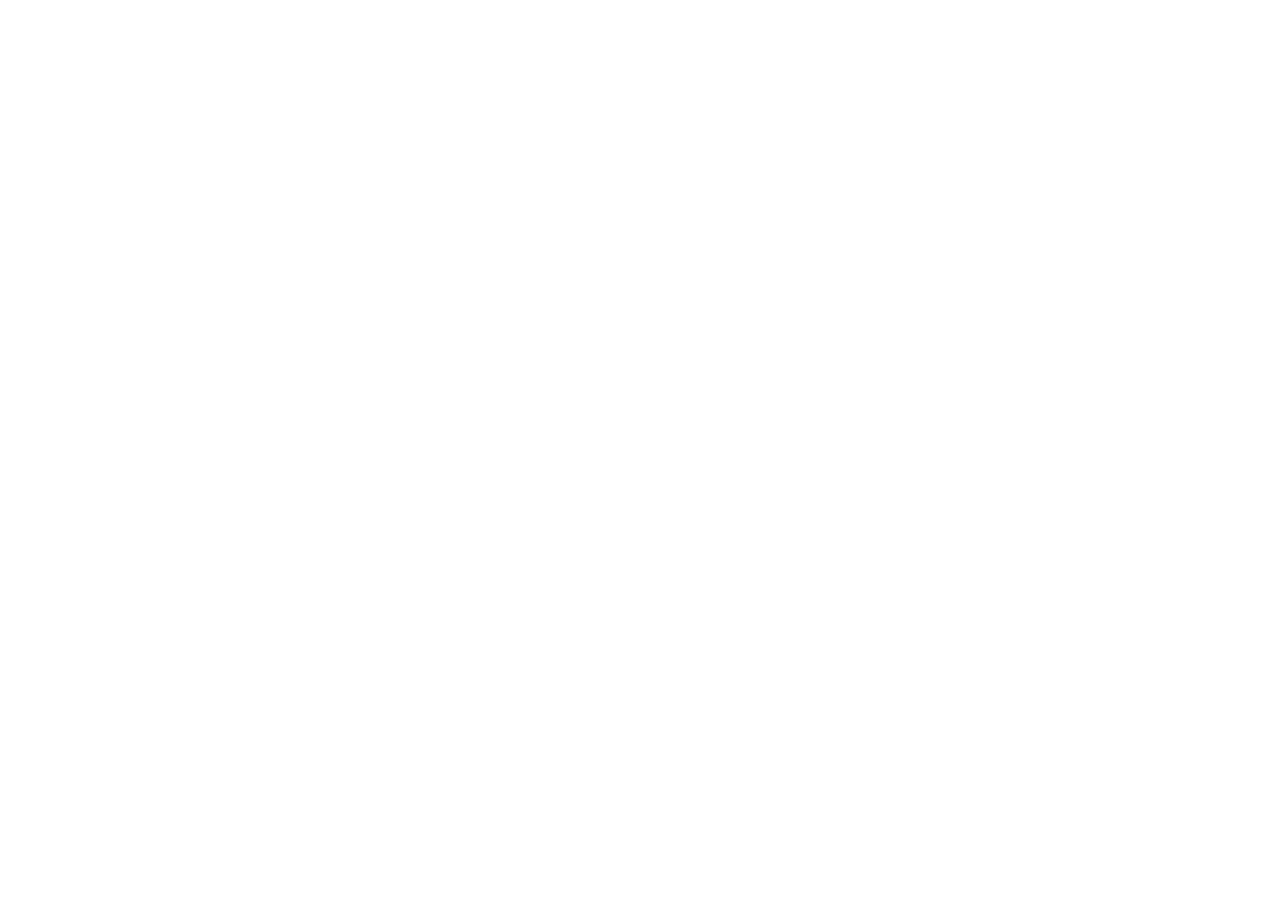
==== equipe.html @ 7fb9528c "Add files via upload" ====
<!DOCTYPE html>
<html lang="en">
<head>
    <meta charset="UTF-8">
    <meta http-equiv="X-UA-Compatible" content="IE=edge">
    <meta name="viewport" content="width=device-width, initial-scale=1.0">
    <title>equipe</title>
    <link href="https://cdn.jsdelivr.net/npm/bootstrap@5.3.0-alpha2/dist/css/bootstrap.min.css" rel="stylesheet" integrity="sha384-aFq/bzH65dt+w6FI2ooMVUpc+21e0SRygnTpmBvdBgSdnuTN7QbdgL+OapgHtvPp" crossorigin="anonymous">
    <link rel="stylesheet" href="css/equipe.css">
</head>
<body>
    

    <script src="https://cdn.jsldeivr.net/npm/bootstrap@5.3.0-alpha2/dist/js/bootstrap.bundle.min.js" integrity="sha384-qKXV1j0HvMUeCBQ+QVp7JcfGl760yU08IQ+GpUo5hlbpg51QRiuqHAJz8+BrxE/N" crossorigin="anonymous"></script>
</body>
</html>
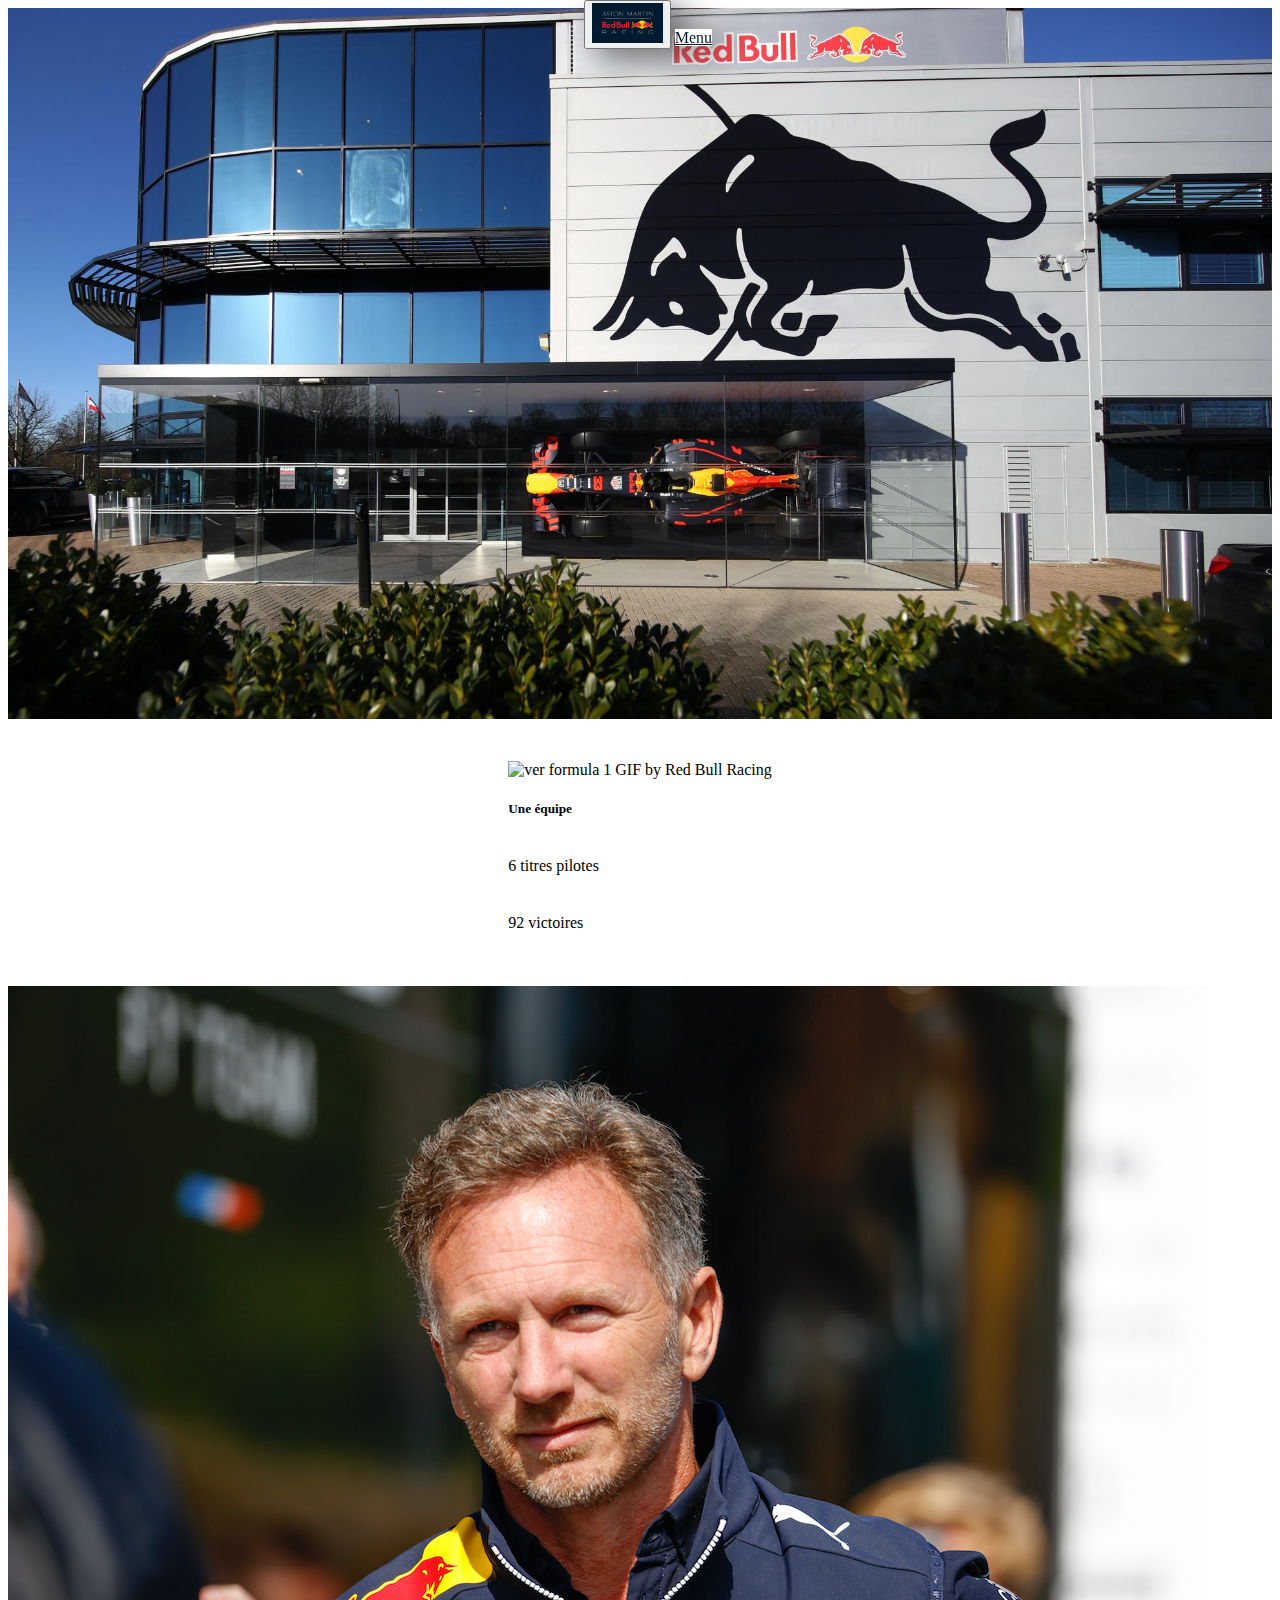
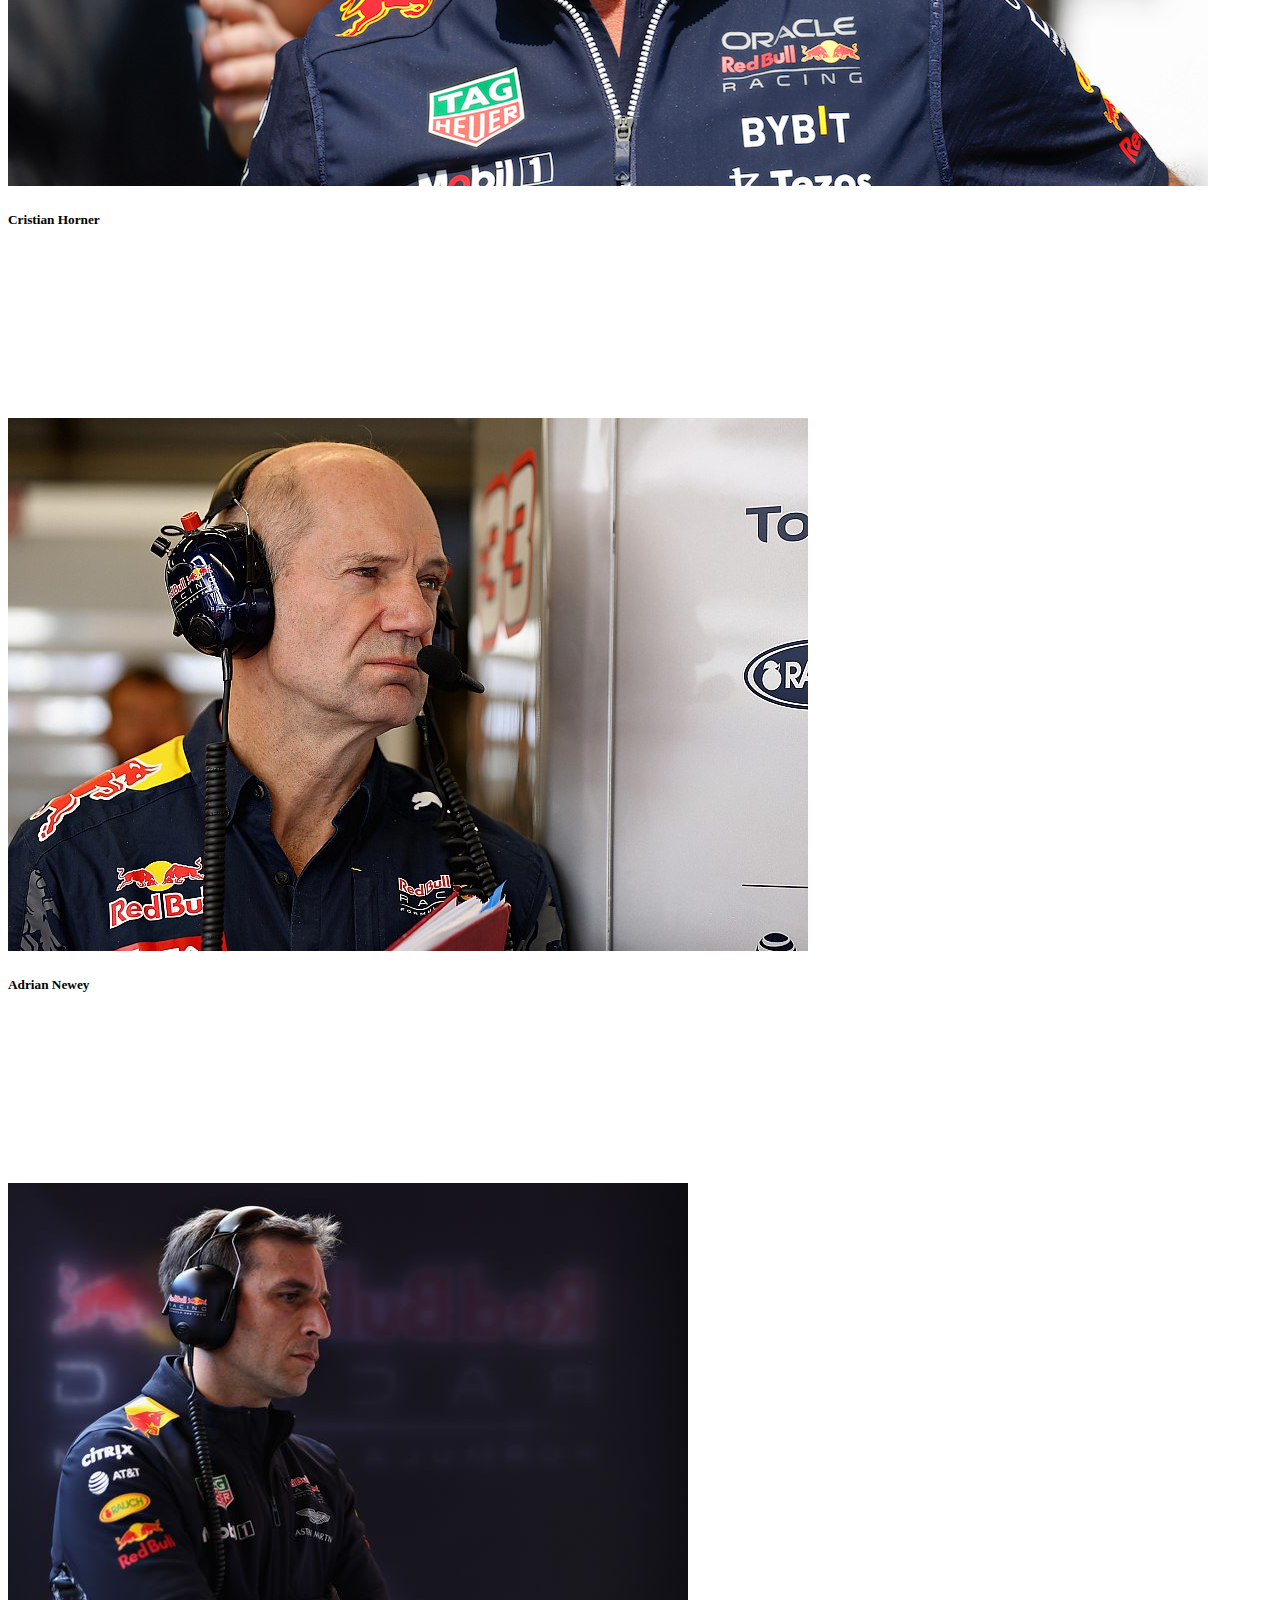
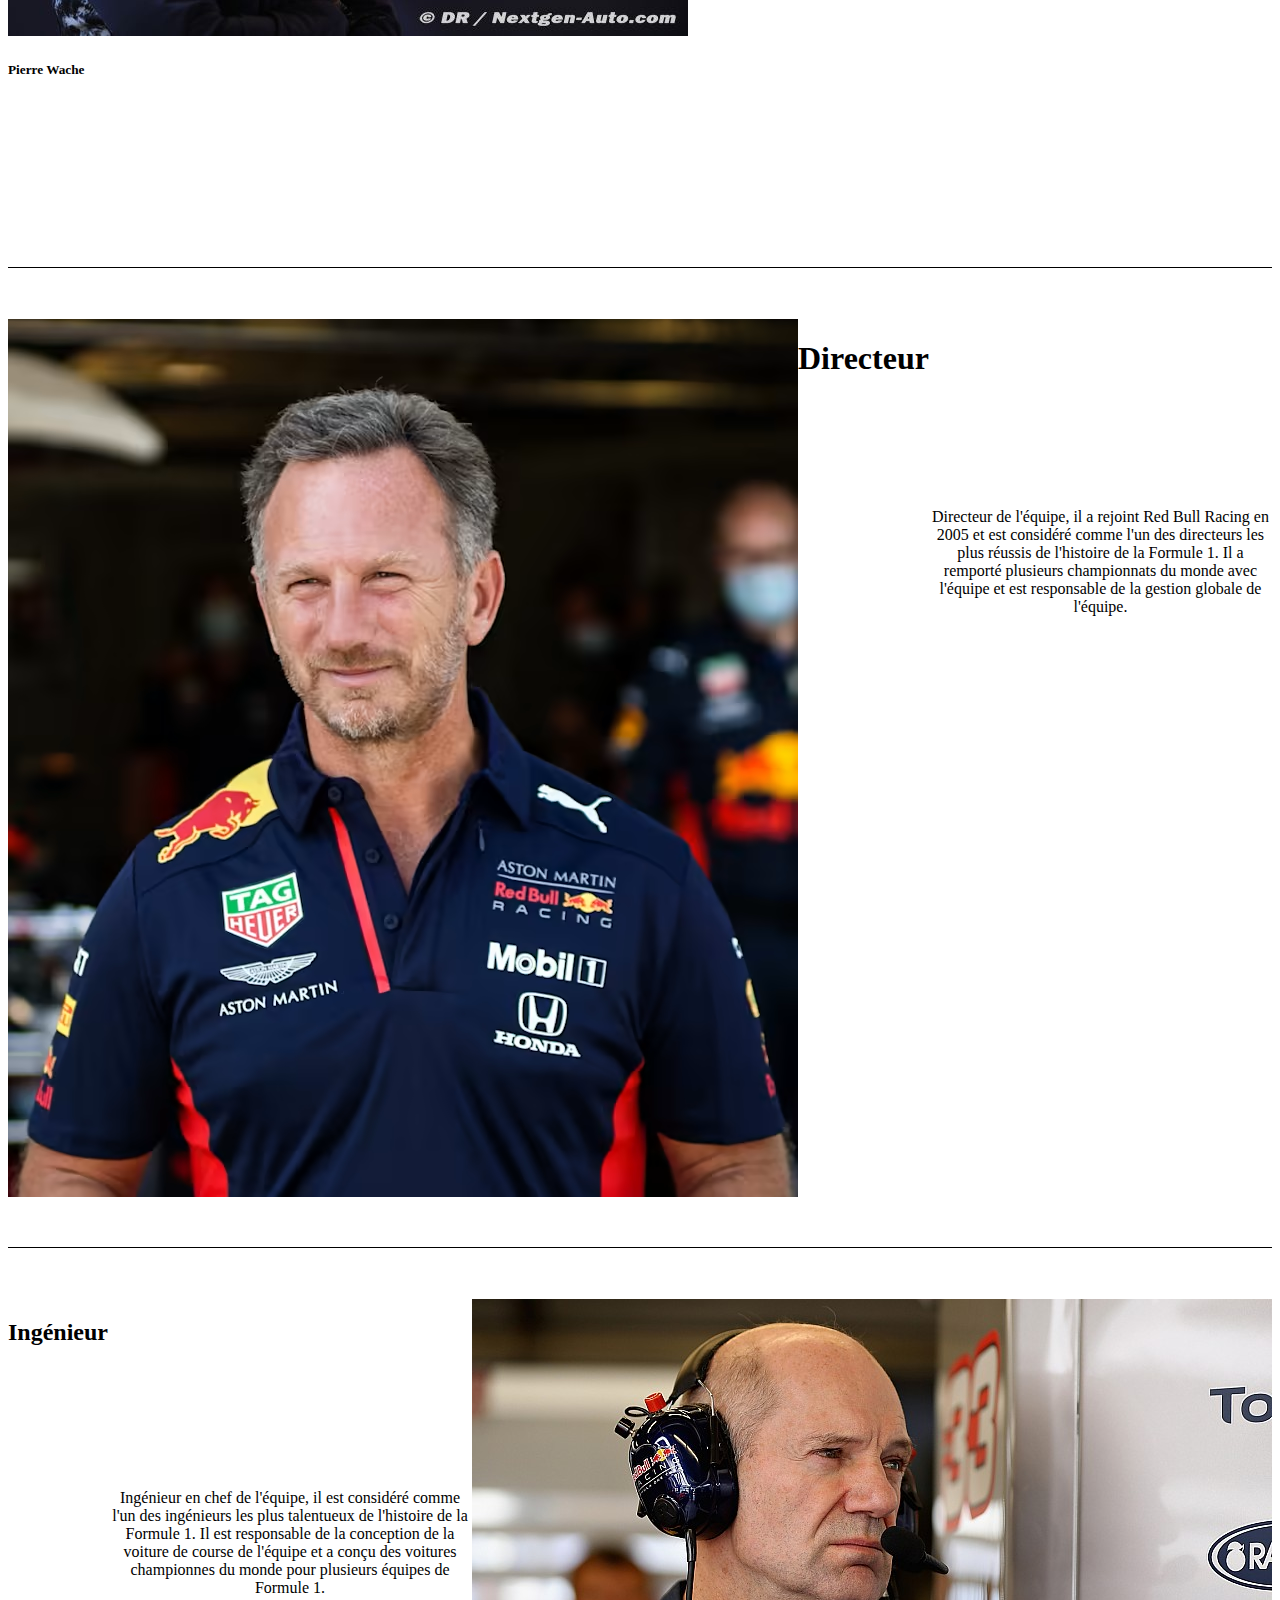
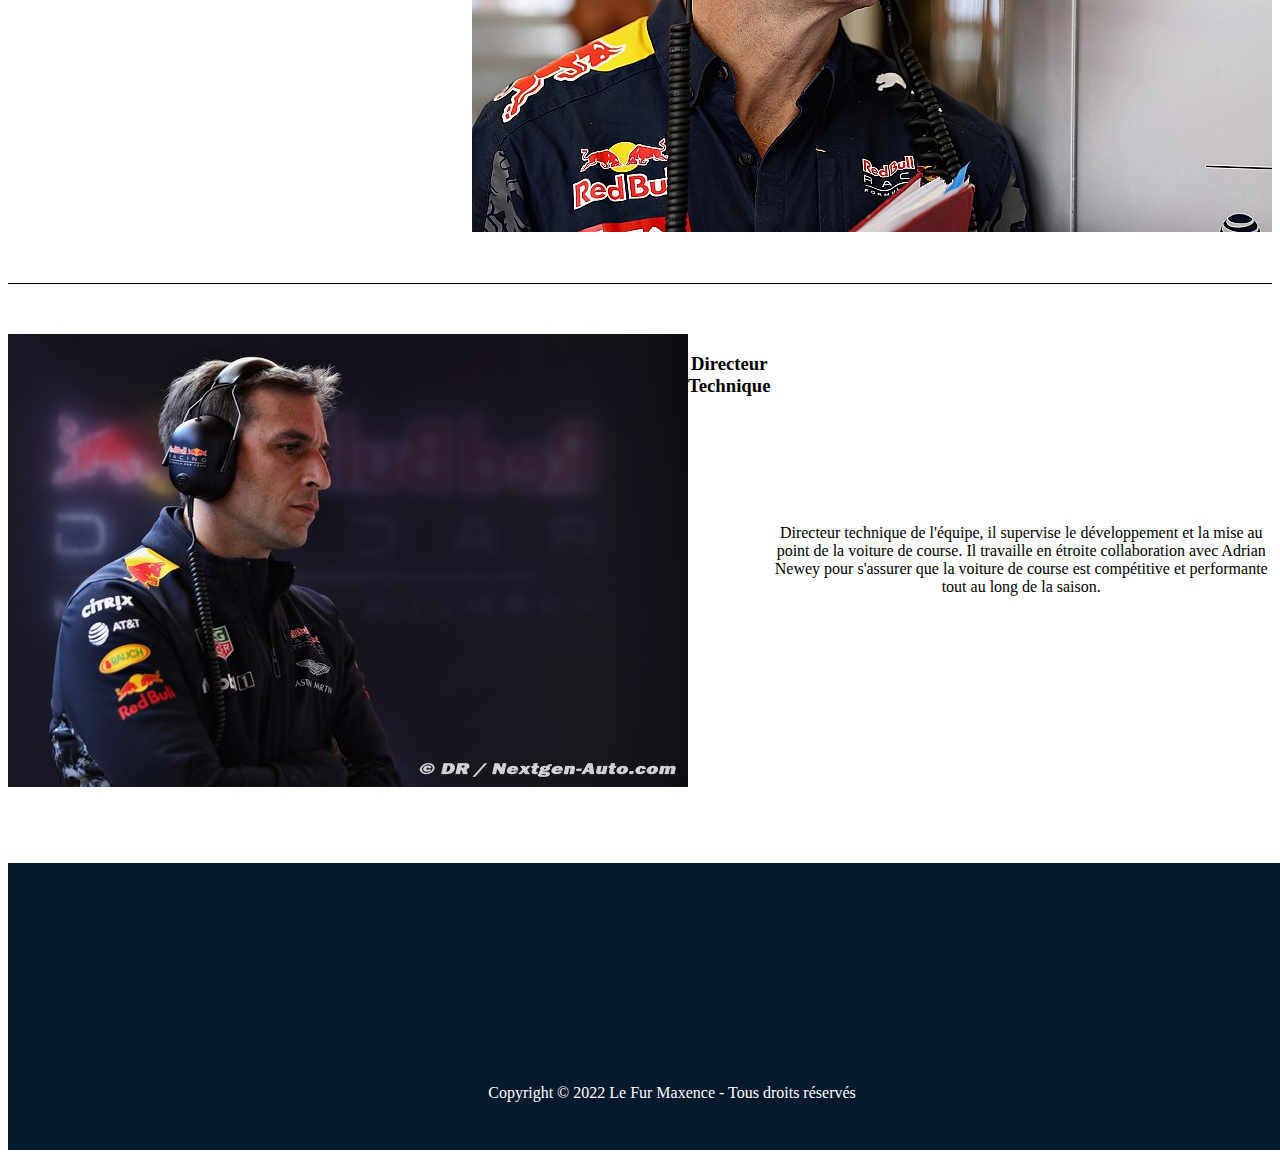
==== commit 1e934195: "Add files via upload" ====
--- a/equipe.html
+++ b/equipe.html
@@ -9,7 +9,97 @@
     <link rel="stylesheet" href="css/equipe.css">
 </head>
 <body>
+
+    <div class="flo">
+        <nav class="navbar navbar-expand-lg bg-body-tertiary navbour ">
+          <div class="container-fluid">
+              <form class="container-fluid justify-content-center">
+                 <a class="btn btn-outline-success me-2 bouton" href="file:///Users/maxence/Desktop/redbull-racing/index.html?#"> <button> <img src="img/redbull-logo.jpg" height="40px" alt="..."></button></a>
+                  <a class="btn btn-outline-success me-2 bouton" type="button" href="file:///Users/maxence/Desktop/redbull-racing/equipe.html"  >Menu  </a>
+                  
+              </form>  
+          </div>
+        </nav>
+      </div>
+
+
+<div class="presentation">
+    <img src="img/usine-redbull-f1.jpeg" width="100%" alt="...">
+</div>
     
+
+<div class="gif">
+   
+    <div class="card text-bg-dark">
+        <img src="https://media3.giphy.com/media/1jl11fggnfBE8D7pCl/giphy.gif?cid=ecf05e47965fp2onh7rgizc70ynhhqd869kxx12xt4r5ixma&amp;rid=giphy.gif&amp;ct=g" alt="ver formula 1 GIF by Red Bull Racing" style="width: 800px; height: 450px; left: 0px; top: 0px; opacity: 1;">
+        <div class="card-img-overlay">
+          <h5 class="card-title">Une équipe</h5>
+          <p class="card-text"><hight>6 titres pilotes</hight></p>
+          <p class="card-text"><hight>92 victoires</hight></p>
+        </div>
+      </div>
+</div>
+
+
+<div class="card-group">
+    <div class="card">
+      <img src="img/cristian-horner-3.jpeg" class="card-img-top" alt="...">
+      <div class="card-body">
+        <h5 class="card-title">Cristian Horner</h5>
+        <p class="card-text"></p>
+      </div>
+      <div class="card-footer">
+        <small class="text-body-secondary"></small>
+      </div>
+    </div>
+    <div class="card">
+      <img src="img/adrian-newey-chief.jpeg" class="card-img-top" alt="...">
+      <div class="card-body">
+        <h5 class="card-title">Adrian Newey</h5>
+        <p class="card-text"></p>
+      </div>
+      <div class="card-footer">
+        <small class="text-body-secondary"></small>
+      </div>
+    </div>
+    <div class="card">
+      <img src="img/pierre-wache.jpeg" class="card-img-top" alt="...">
+      <div class="card-body">
+        <h5 class="card-title">Pierre Wache</h5>
+        <p class="card-text"></p>
+      </div>
+      <div class="card-footer">
+        <small class="text-body-secondary"></small>
+      </div>
+    </div>
+  </div>
+
+
+<div  class="cristian">
+    <img src="img/christian-horner-pro.avif" alt="...">
+    <h1>Directeur</h1>
+    <p>Directeur de l'équipe, il a rejoint Red Bull Racing en 2005 et est considéré comme l'un des directeurs les plus réussis de l'histoire de la Formule 1. Il a remporté plusieurs championnats du monde avec l'équipe et est responsable de la gestion globale de l'équipe.</p>
+
+</div>
+
+<div class="adrian">
+    <h2>Ingénieur</h2>
+    <p>Ingénieur en chef de l'équipe, il est considéré comme l'un des ingénieurs les plus talentueux de l'histoire de la Formule 1. Il est responsable de la conception de la voiture de course de l'équipe et a conçu des voitures championnes du monde pour plusieurs équipes de Formule 1.</p>
+    <img src="img/adrian-newey-chief.jpeg" alt="...">
+   
+</div>
+
+<div class="pierre"> 
+    <img src="img/pierre-wache.jpeg" alt="...">
+    <h3>Directeur Technique</h3>
+    <p>Directeur technique de l'équipe, il supervise le développement et la mise au point de la voiture de course. Il travaille en étroite collaboration avec Adrian Newey pour s'assurer que la voiture de course est compétitive et performante tout au long de la saison.</p>
+</div>
+
+
+<div class="copyright">
+    <p> Copyright © 2022 Le
+      Fur Maxence  - Tous droits réservés </p> 
+  </div>
 
     <script src="https://cdn.jsldeivr.net/npm/bootstrap@5.3.0-alpha2/dist/js/bootstrap.bundle.min.js" integrity="sha384-qKXV1j0HvMUeCBQ+QVp7JcfGl760yU08IQ+GpUo5hlbpg51QRiuqHAJz8+BrxE/N" crossorigin="anonymous"></script>
 </body>
--- a/css/equipe.css
+++ b/css/equipe.css
@@ -0,0 +1,78 @@
+
+
+
+.flo{
+    top: 0;
+    position: fixed;
+    z-index: 3;
+    width: 100%;
+    justify-content: center;
+    display: flex;
+    text-align: center; 
+    filter: drop-shadow(0.9rem 0.5rem 1rem #201f1f9e);
+} 
+
+.bouton{
+    background-color: white;
+    color: #061A2E;
+}
+.bouton:hover{
+    background-color:#061A2E !important;
+}
+
+.gif{
+    margin-top: 3%;
+    justify-content: center;
+    display: flex;
+    margin-bottom: 3%;
+}
+
+.cardgroup{
+    justify-content: center;
+    display: flex;
+    text-align: center;
+}
+
+.cristian{
+    justify-content: center;
+    display: flex;
+    text-align: center;
+    text-decoration: double;
+    padding-top: 4%;
+    border-top: 1px solid black;
+    padding-bottom: 4%;
+}
+
+p {
+    margin-top: 15%;
+    margin-bottom: 1rem;
+}
+
+.adrian{
+    justify-content: left;
+    display: flex;
+    text-align: center;
+    text-decoration: double;
+    padding-top: 4%;
+    border-top: 1px solid black;
+    padding-bottom: 4%;
+}
+
+.pierre{
+    justify-content: left;
+    display: flex;
+    text-align: center;
+    text-decoration: double;
+    padding-top: 4%;
+    border-top: 1px solid black;
+    padding-bottom: 4%;
+}
+
+.copyright{
+    margin-top: 2%;
+    width: 100%;
+    padding: 2em;
+    color: white;
+    text-align: center;
+    background-color: #061A2E;
+  }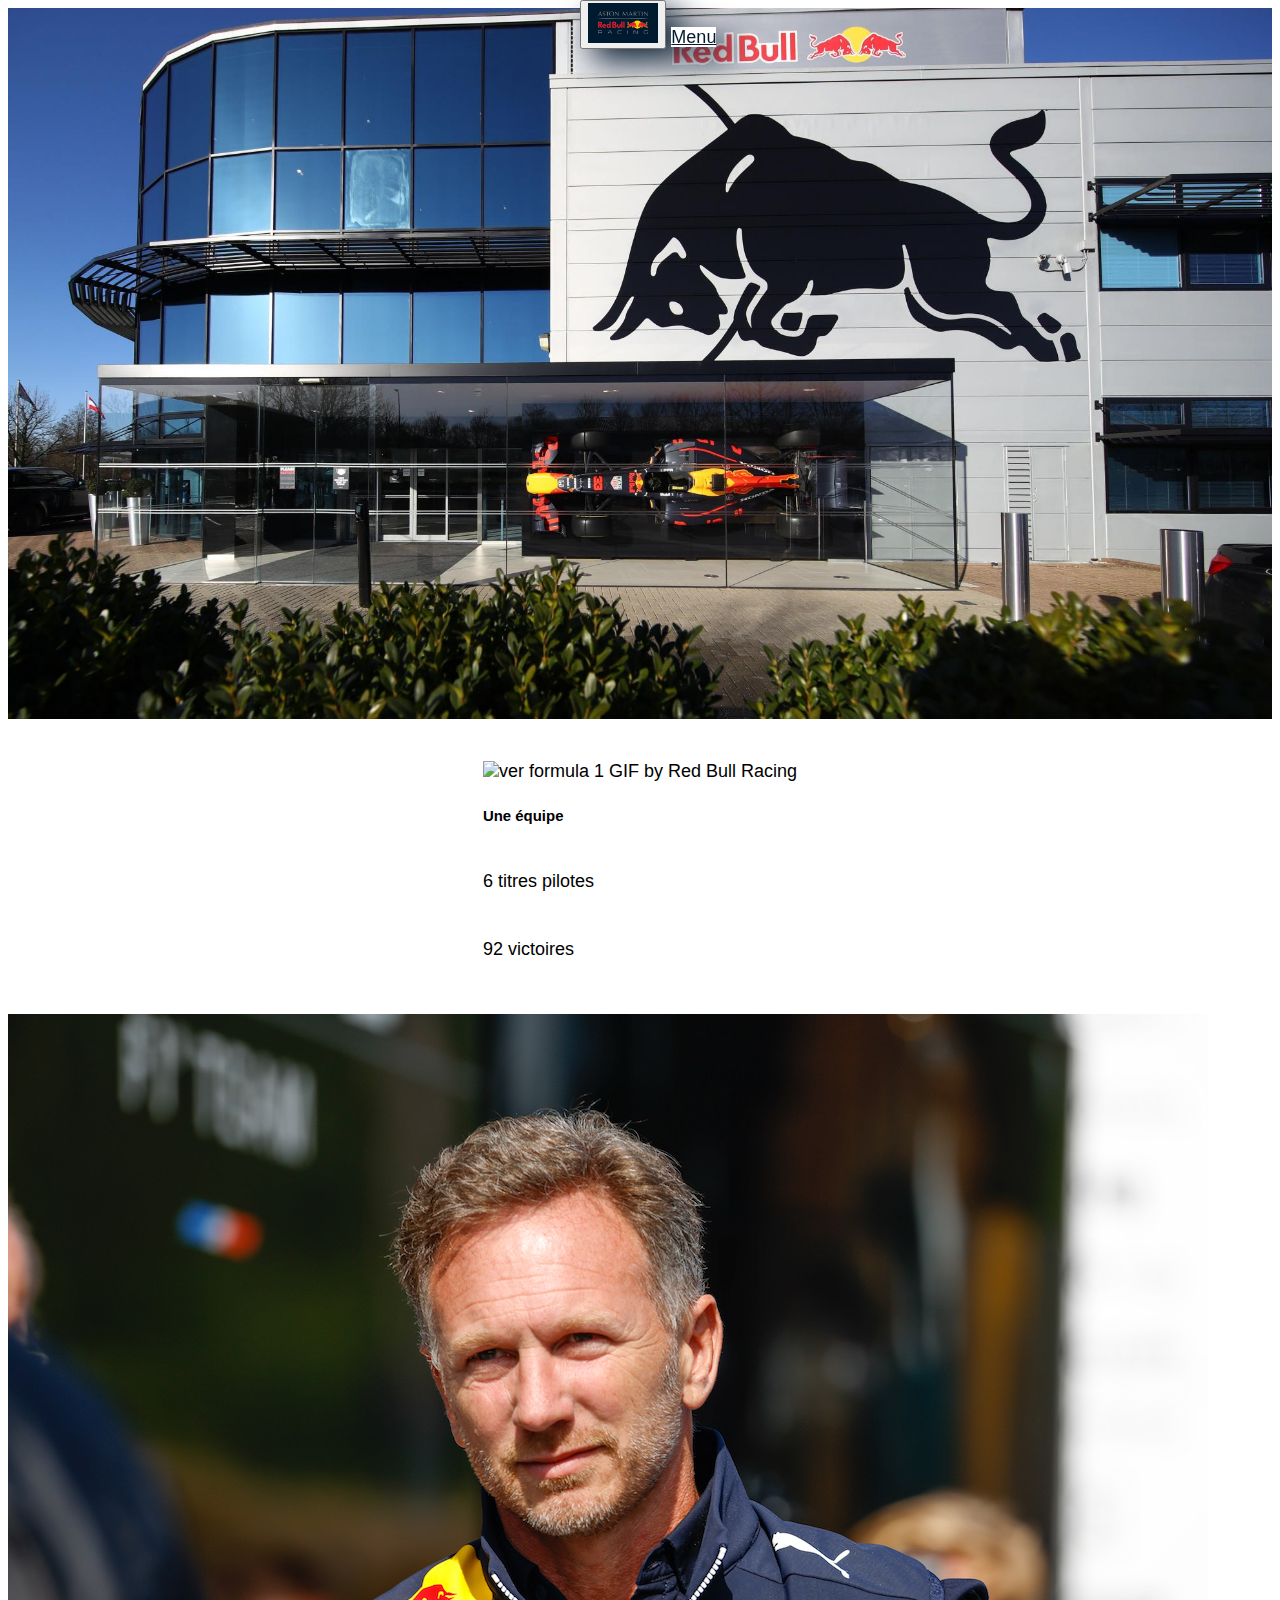
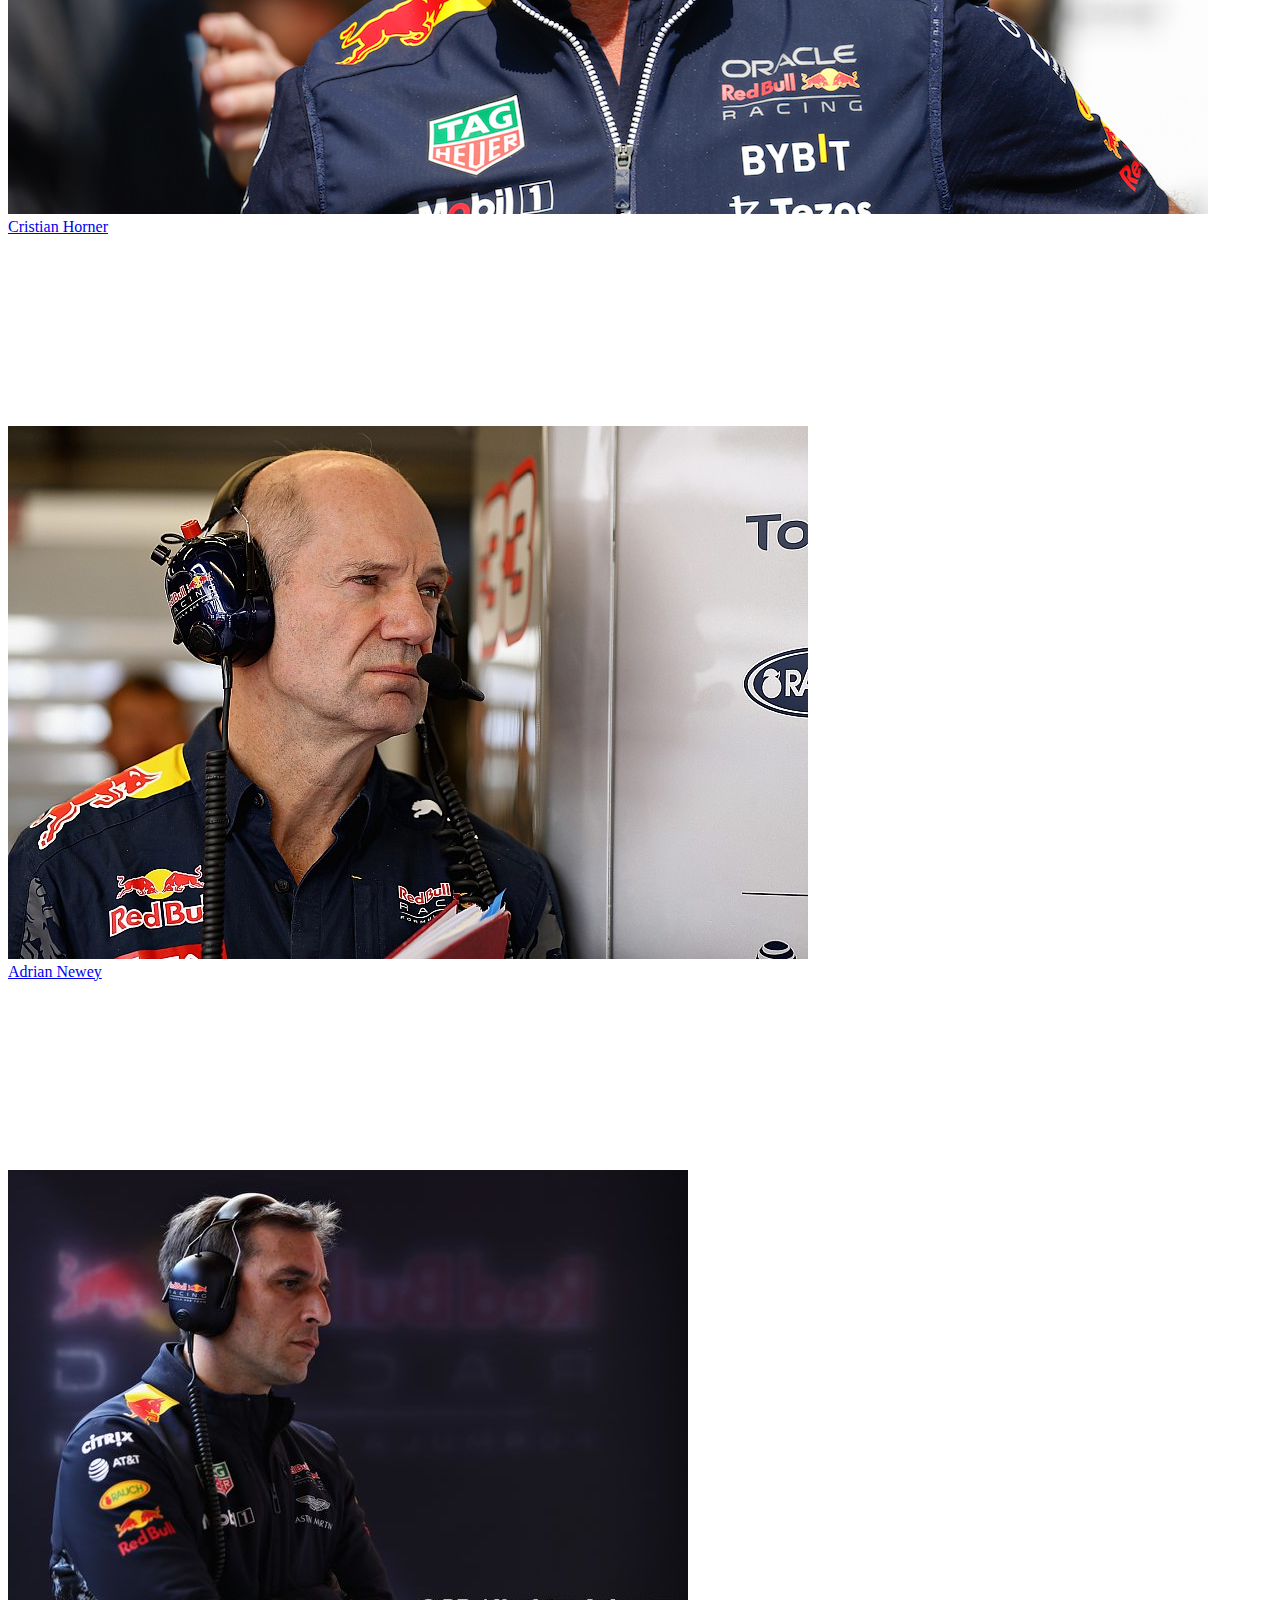
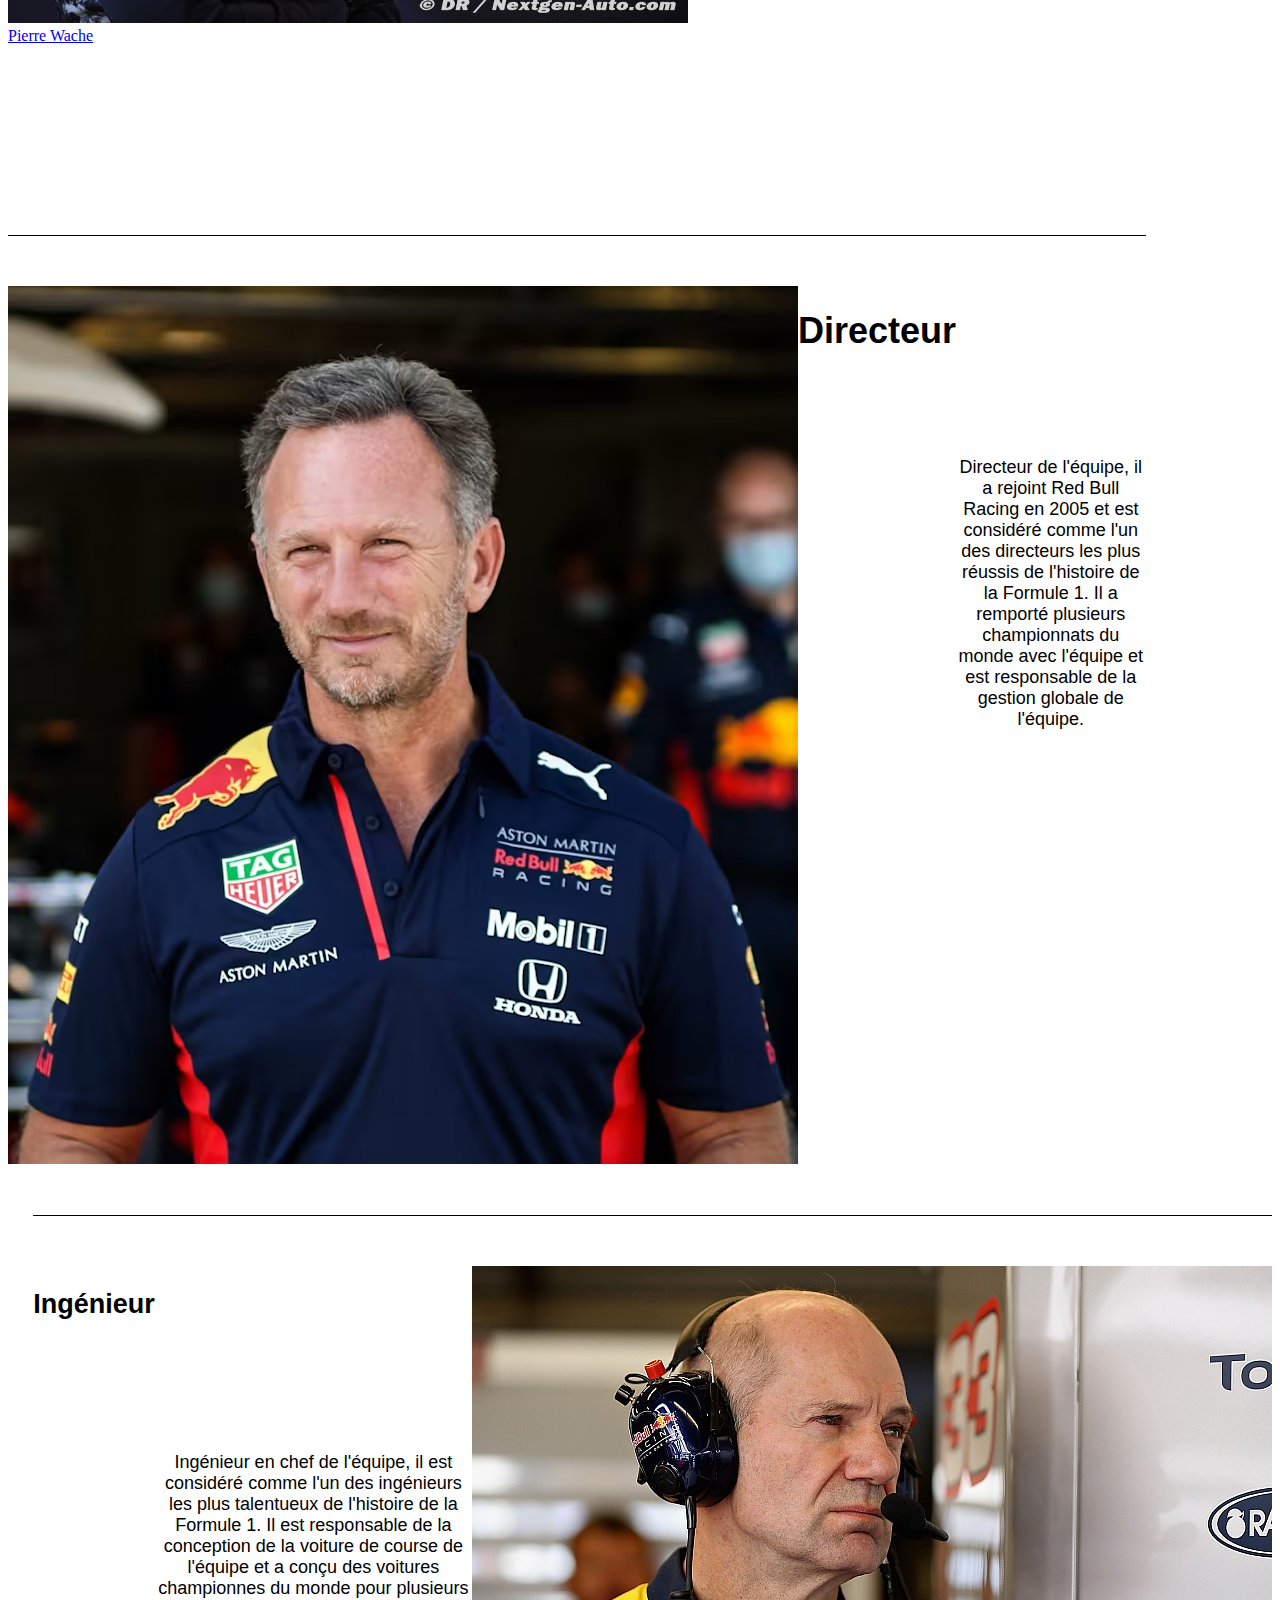
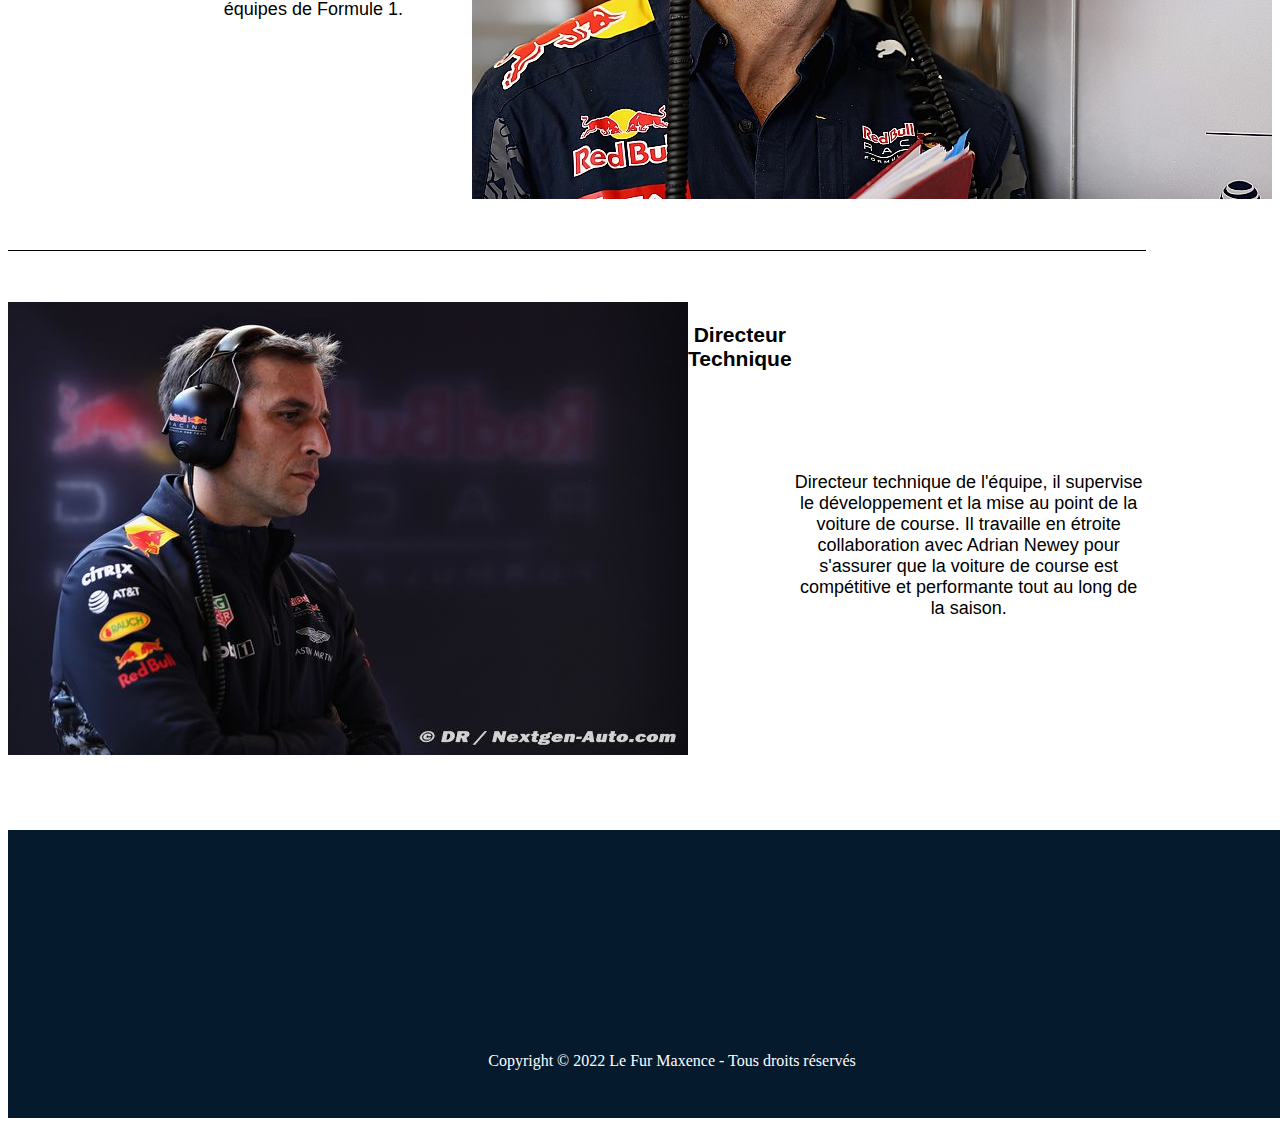
==== commit 7371e76e: "Add files via upload" ====
--- a/equipe.html
+++ b/equipe.html
@@ -45,7 +45,7 @@
     <div class="card">
       <img src="img/cristian-horner-3.jpeg" class="card-img-top" alt="...">
       <div class="card-body">
-        <h5 class="card-title">Cristian Horner</h5>
+        <a href="#cristian">Cristian Horner</a>
         <p class="card-text"></p>
       </div>
       <div class="card-footer">
@@ -55,7 +55,7 @@
     <div class="card">
       <img src="img/adrian-newey-chief.jpeg" class="card-img-top" alt="...">
       <div class="card-body">
-        <h5 class="card-title">Adrian Newey</h5>
+        <a href="#adrian">Adrian Newey</a>
         <p class="card-text"></p>
       </div>
       <div class="card-footer">
@@ -65,7 +65,7 @@
     <div class="card">
       <img src="img/pierre-wache.jpeg" class="card-img-top" alt="...">
       <div class="card-body">
-        <h5 class="card-title">Pierre Wache</h5>
+        <a href="#pierre">Pierre Wache</a>
         <p class="card-text"></p>
       </div>
       <div class="card-footer">
@@ -75,21 +75,20 @@
   </div>
 
 
-<div  class="cristian">
+<div class="cristian" id="cristian">
     <img src="img/christian-horner-pro.avif" alt="...">
     <h1>Directeur</h1>
     <p>Directeur de l'équipe, il a rejoint Red Bull Racing en 2005 et est considéré comme l'un des directeurs les plus réussis de l'histoire de la Formule 1. Il a remporté plusieurs championnats du monde avec l'équipe et est responsable de la gestion globale de l'équipe.</p>
-
 </div>
 
-<div class="adrian">
+<div class="adrian" id="adrian">
     <h2>Ingénieur</h2>
     <p>Ingénieur en chef de l'équipe, il est considéré comme l'un des ingénieurs les plus talentueux de l'histoire de la Formule 1. Il est responsable de la conception de la voiture de course de l'équipe et a conçu des voitures championnes du monde pour plusieurs équipes de Formule 1.</p>
     <img src="img/adrian-newey-chief.jpeg" alt="...">
    
 </div>
 
-<div class="pierre"> 
+<div class="pierre" id="pierre"> 
     <img src="img/pierre-wache.jpeg" alt="...">
     <h3>Directeur Technique</h3>
     <p>Directeur technique de l'équipe, il supervise le développement et la mise au point de la voiture de course. Il travaille en étroite collaboration avec Adrian Newey pour s'assurer que la voiture de course est compétitive et performante tout au long de la saison.</p>
@@ -101,6 +100,6 @@
       Fur Maxence  - Tous droits réservés </p> 
   </div>
 
-    <script src="https://cdn.jsldeivr.net/npm/bootstrap@5.3.0-alpha2/dist/js/bootstrap.bundle.min.js" integrity="sha384-qKXV1j0HvMUeCBQ+QVp7JcfGl760yU08IQ+GpUo5hlbpg51QRiuqHAJz8+BrxE/N" crossorigin="anonymous"></script>
+  <script src="https://cdn.jsdelivr.net/npm/bootstrap@5.3.0-alpha2/dist/js/bootstrap.bundle.min.js" integrity="sha384-qKXV1j0HvMUeCBQ+QVp7JcfGl760yU08IQ+GpUo5hlbpg51QRiuqHAJz8+BrxE/N" crossorigin="anonymous"></script>
 </body>
 </html>--- a/css/equipe.css
+++ b/css/equipe.css
@@ -9,7 +9,9 @@
     justify-content: center;
     display: flex;
     text-align: center; 
-    filter: drop-shadow(0.9rem 0.5rem 1rem #201f1f9e);
+    filter: drop-shadow(0.9rem 0.7rem 1rem #061A2E);
+    font-family: 'Lucida Sans', 'Lucida Sans Regular', 'Lucida Grande', 'Lucida Sans Unicode', Geneva, Verdana, sans-serif;
+    font-size: large;
 } 
 
 .bouton{
@@ -25,6 +27,8 @@
     justify-content: center;
     display: flex;
     margin-bottom: 3%;
+    font-family: 'Lucida Sans', 'Lucida Sans Regular', 'Lucida Grande', 'Lucida Sans Unicode', Geneva, Verdana, sans-serif;
+    font-size: large;
 }
 
 .cardgroup{
@@ -34,6 +38,7 @@
 }
 
 .cristian{
+    margin-right: 10%;
     justify-content: center;
     display: flex;
     text-align: center;
@@ -41,14 +46,16 @@
     padding-top: 4%;
     border-top: 1px solid black;
     padding-bottom: 4%;
+    font-size: large;
+    font-family: 'Lucida Sans', 'Lucida Sans Regular', 'Lucida Grande', 'Lucida Sans Unicode', Geneva, Verdana, sans-serif;
 }
-
 p {
     margin-top: 15%;
     margin-bottom: 1rem;
 }
 
 .adrian{
+   margin-left: 2%;
     justify-content: left;
     display: flex;
     text-align: center;
@@ -56,9 +63,12 @@
     padding-top: 4%;
     border-top: 1px solid black;
     padding-bottom: 4%;
+    font-size: large;
+    font-family: 'Lucida Sans', 'Lucida Sans Regular', 'Lucida Grande', 'Lucida Sans Unicode', Geneva, Verdana, sans-serif;
 }
 
 .pierre{
+    margin-right: 10%;
     justify-content: left;
     display: flex;
     text-align: center;
@@ -66,6 +76,8 @@
     padding-top: 4%;
     border-top: 1px solid black;
     padding-bottom: 4%;
+    font-size: large;
+    font-family: 'Lucida Sans', 'Lucida Sans Regular', 'Lucida Grande', 'Lucida Sans Unicode', Geneva, Verdana, sans-serif;
 }
 
 .copyright{
@@ -75,4 +87,4 @@
     color: white;
     text-align: center;
     background-color: #061A2E;
-  }+  }
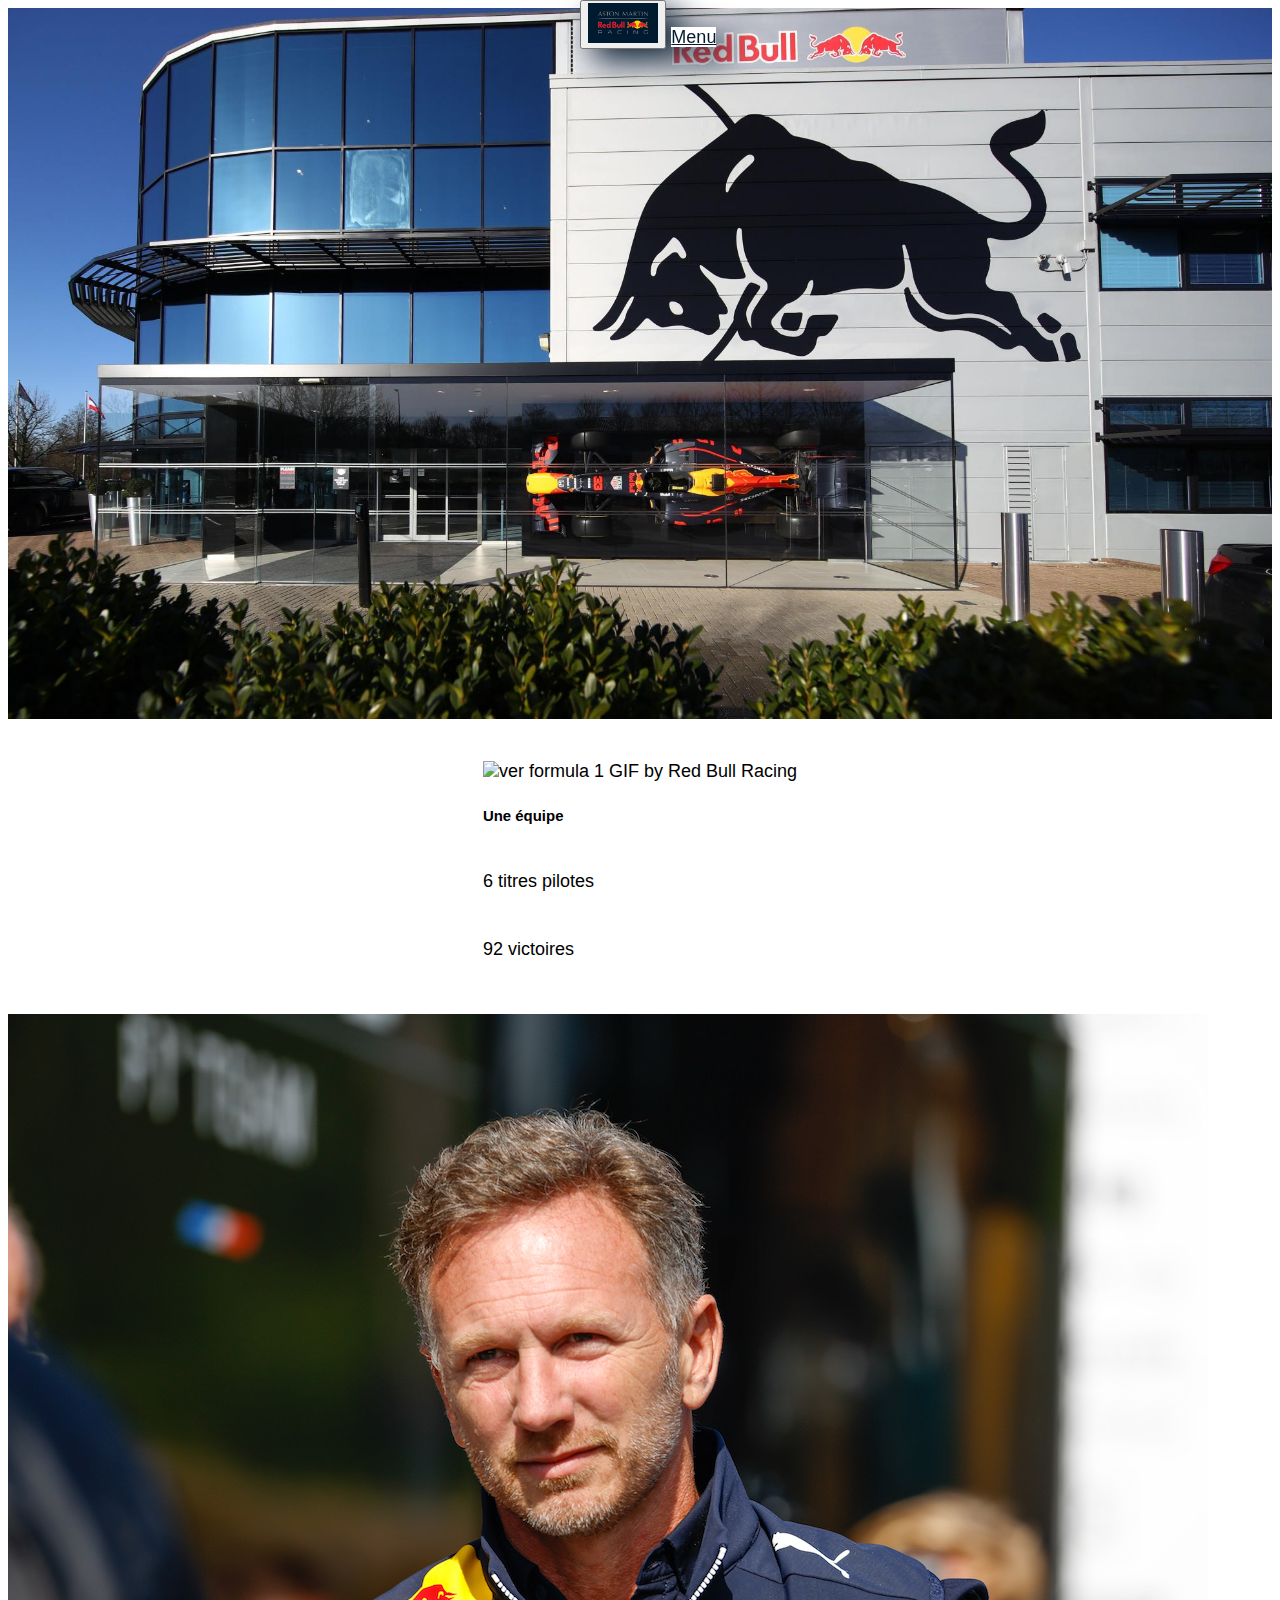
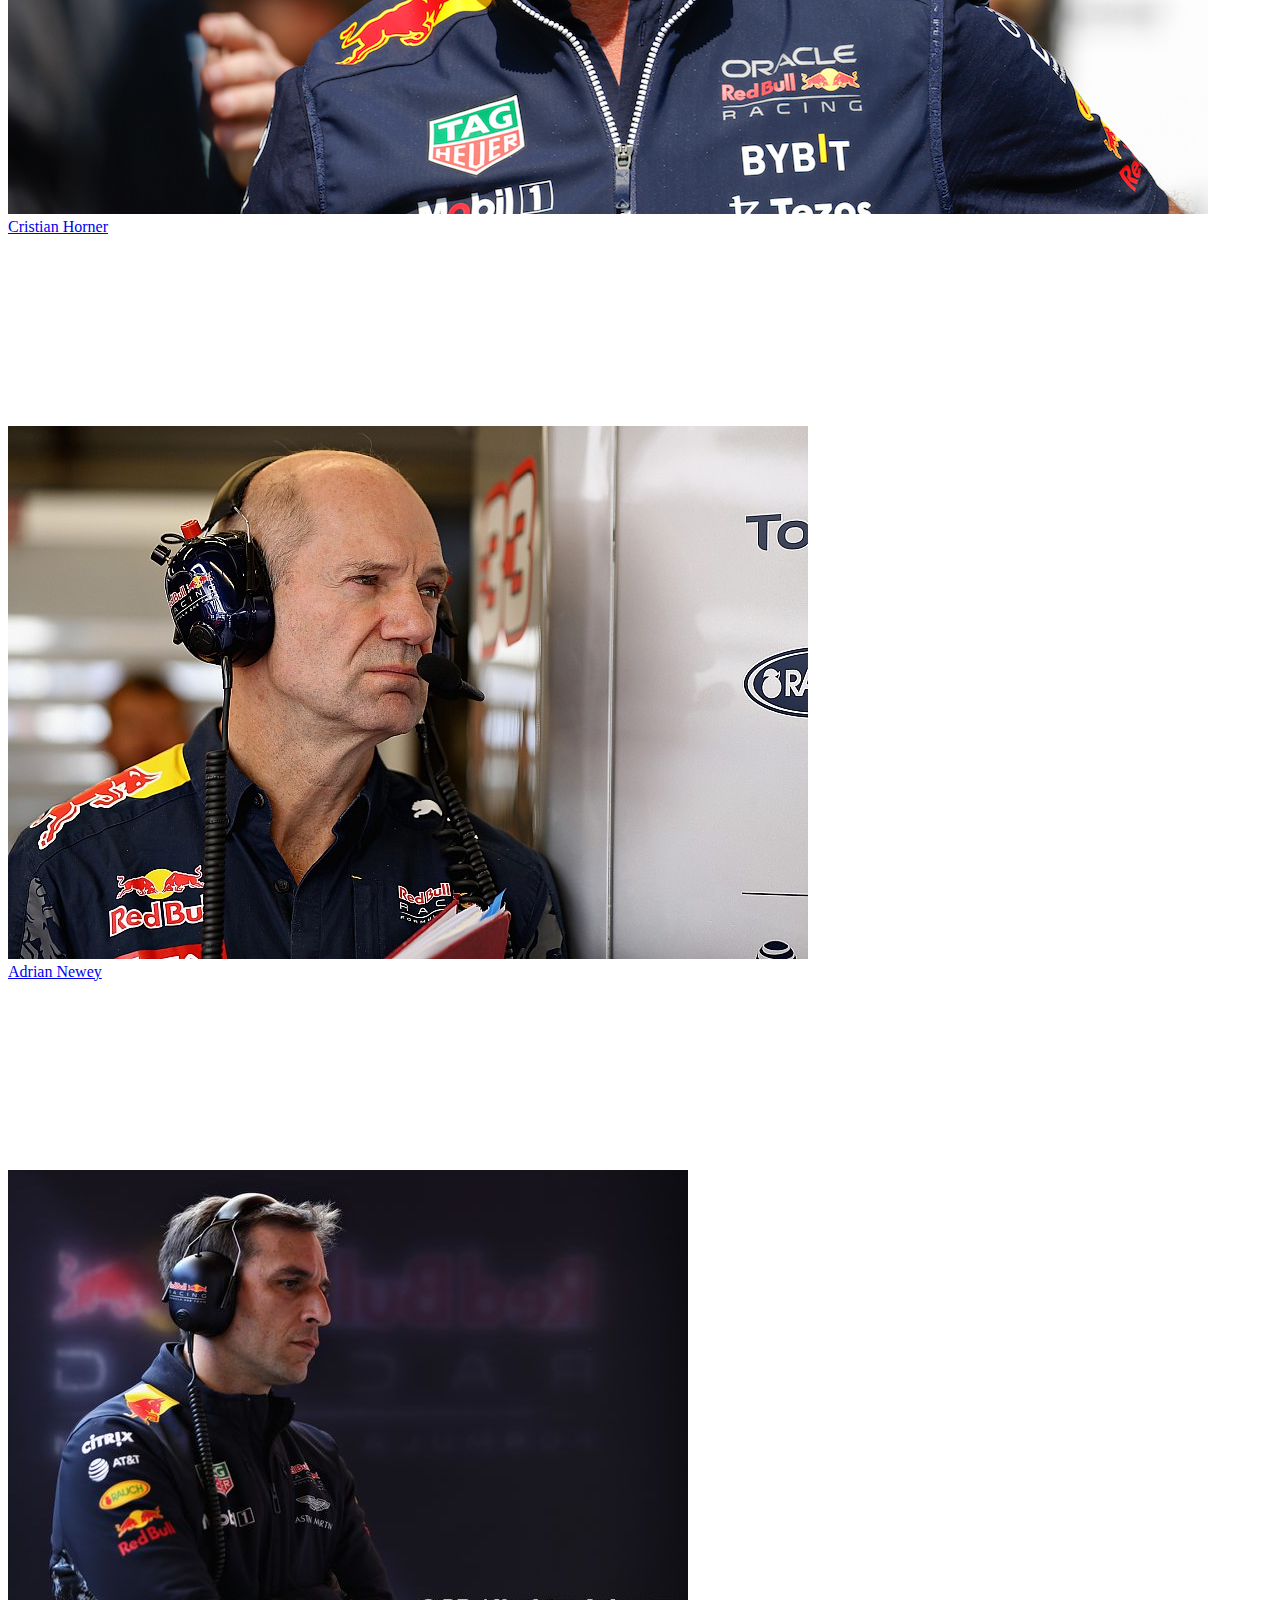
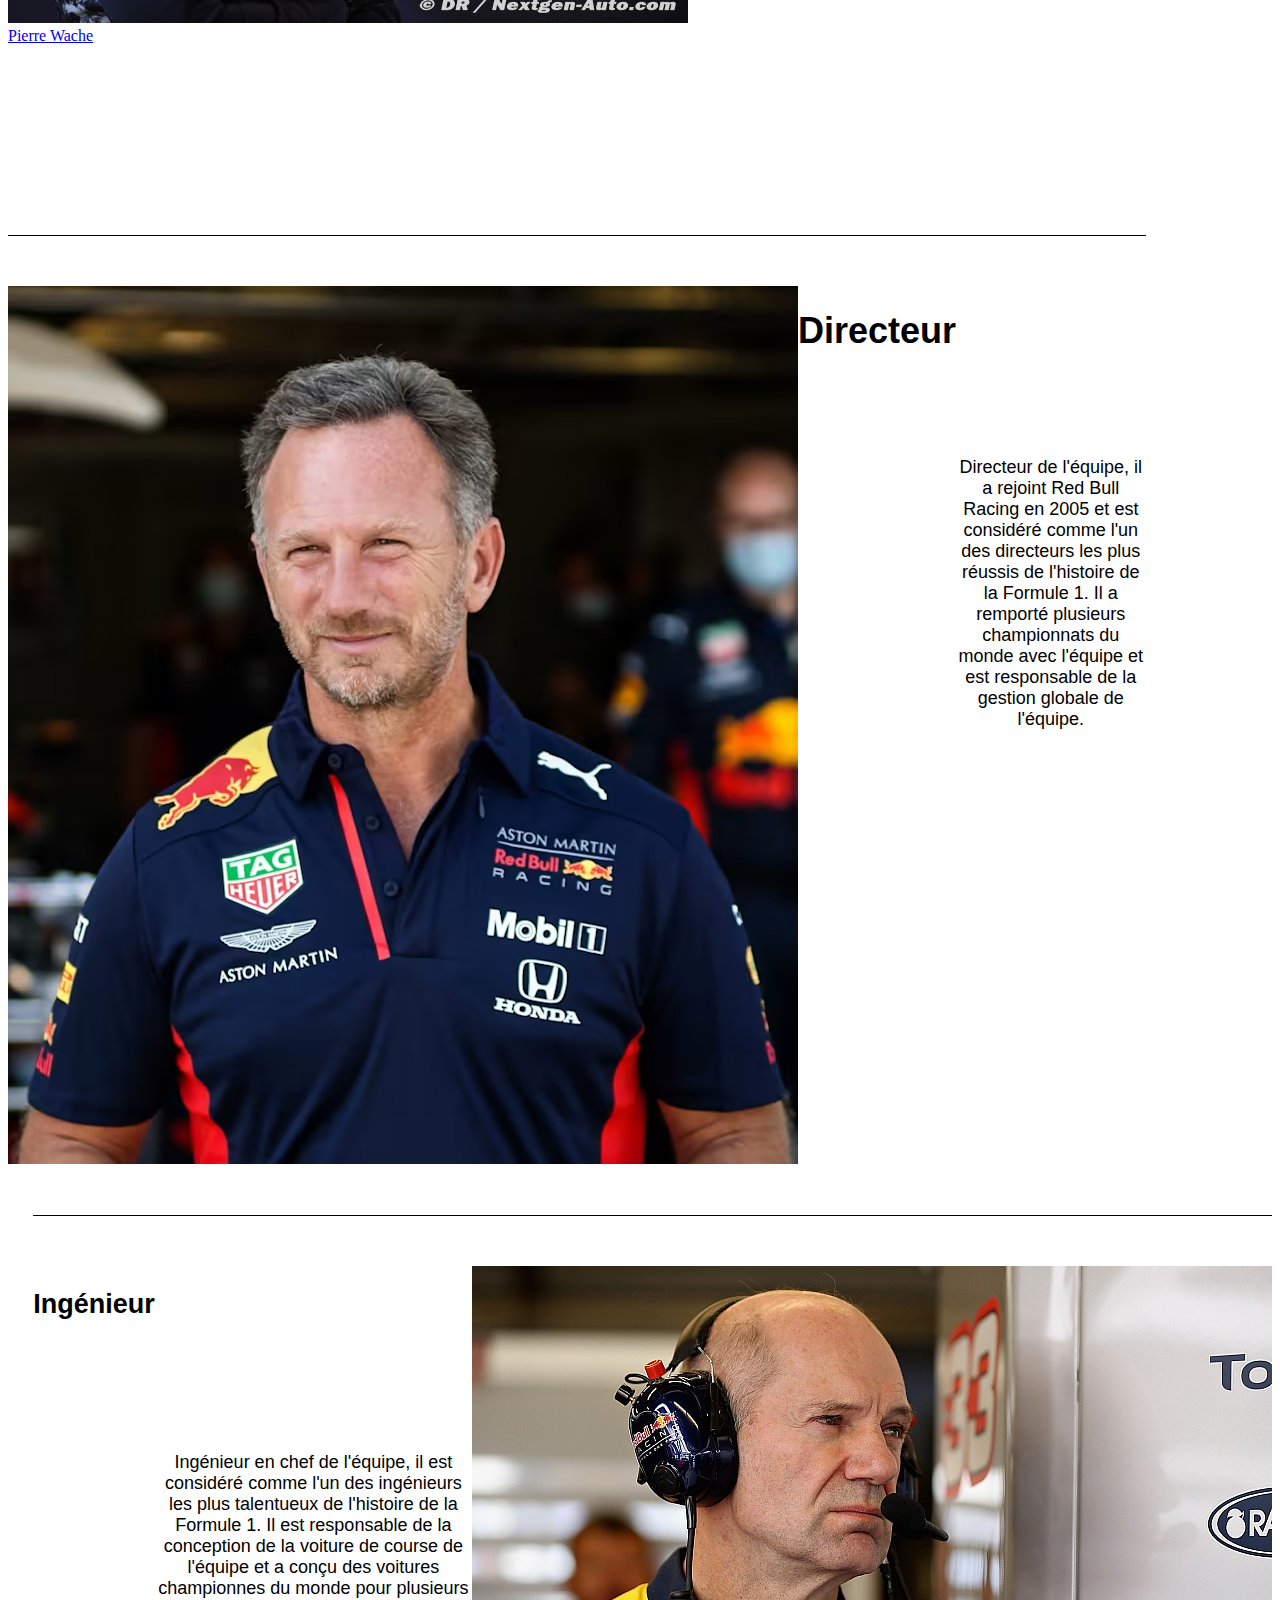
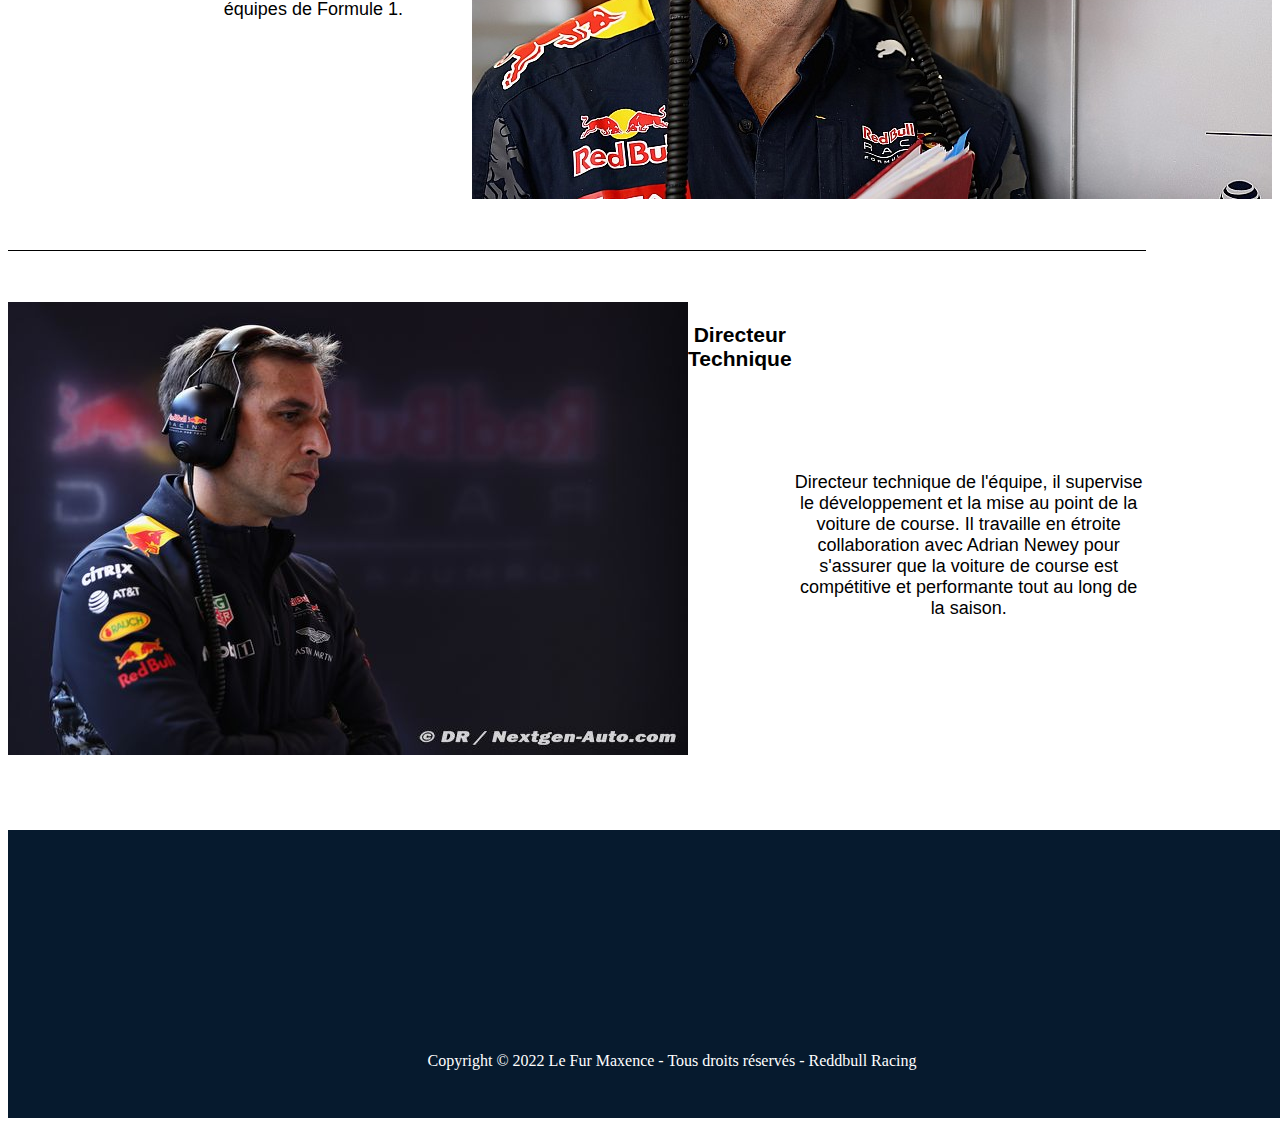
==== commit 2399129c: "Add files via upload" ====
--- a/equipe.html
+++ b/equipe.html
@@ -14,7 +14,7 @@
         <nav class="navbar navbar-expand-lg bg-body-tertiary navbour ">
           <div class="container-fluid">
               <form class="container-fluid justify-content-center">
-                 <a class="btn btn-outline-success me-2 bouton" href="file:///Users/maxence/Desktop/redbull-racing/index.html?#"> <button> <img src="img/redbull-logo.jpg" height="40px" alt="..."></button></a>
+                 <a class="btn btn-outline-success me-2 bouton" href="file:///Users/maxence/Desktop/redbull-racing/index.html?#"> <button> <img src="img/logo/icon/redbull-logo.jpg" height="40px" alt="..."></button></a>
                   <a class="btn btn-outline-success me-2 bouton" type="button" href="file:///Users/maxence/Desktop/redbull-racing/equipe.html"  >Menu  </a>
                   
               </form>  
@@ -24,7 +24,7 @@
 
 
 <div class="presentation">
-    <img src="img/usine-redbull-f1.jpeg" width="100%" alt="...">
+    <img src="img/fond/usine-redbull-f1.jpeg" width="100%" alt="...">
 </div>
     
 
@@ -43,7 +43,7 @@
 
 <div class="card-group">
     <div class="card">
-      <img src="img/cristian-horner-3.jpeg" class="card-img-top" alt="...">
+      <img src="img/equipe/cristian-horner-3.jpeg" class="card-img-top" alt="...">
       <div class="card-body">
         <a href="#cristian">Cristian Horner</a>
         <p class="card-text"></p>
@@ -53,7 +53,7 @@
       </div>
     </div>
     <div class="card">
-      <img src="img/adrian-newey-chief.jpeg" class="card-img-top" alt="...">
+      <img src="img/equipe/adrian-newey-chief.jpeg" class="card-img-top" alt="...">
       <div class="card-body">
         <a href="#adrian">Adrian Newey</a>
         <p class="card-text"></p>
@@ -63,7 +63,7 @@
       </div>
     </div>
     <div class="card">
-      <img src="img/pierre-wache.jpeg" class="card-img-top" alt="...">
+      <img src="img/equipe/pierre-wache.jpeg" class="card-img-top" alt="...">
       <div class="card-body">
         <a href="#pierre">Pierre Wache</a>
         <p class="card-text"></p>
@@ -76,7 +76,7 @@
 
 
 <div class="cristian" id="cristian">
-    <img src="img/christian-horner-pro.avif" alt="...">
+    <img src="img/equipe/christian-horner-pro.avif" alt="...">
     <h1>Directeur</h1>
     <p>Directeur de l'équipe, il a rejoint Red Bull Racing en 2005 et est considéré comme l'un des directeurs les plus réussis de l'histoire de la Formule 1. Il a remporté plusieurs championnats du monde avec l'équipe et est responsable de la gestion globale de l'équipe.</p>
 </div>
@@ -84,12 +84,12 @@
 <div class="adrian" id="adrian">
     <h2>Ingénieur</h2>
     <p>Ingénieur en chef de l'équipe, il est considéré comme l'un des ingénieurs les plus talentueux de l'histoire de la Formule 1. Il est responsable de la conception de la voiture de course de l'équipe et a conçu des voitures championnes du monde pour plusieurs équipes de Formule 1.</p>
-    <img src="img/adrian-newey-chief.jpeg" alt="...">
+    <img src="img/equipe/adrian-newey-chief.jpeg" alt="...">
    
 </div>
 
 <div class="pierre" id="pierre"> 
-    <img src="img/pierre-wache.jpeg" alt="...">
+    <img src="img/equipe/pierre-wache.jpeg" alt="...">
     <h3>Directeur Technique</h3>
     <p>Directeur technique de l'équipe, il supervise le développement et la mise au point de la voiture de course. Il travaille en étroite collaboration avec Adrian Newey pour s'assurer que la voiture de course est compétitive et performante tout au long de la saison.</p>
 </div>
@@ -97,7 +97,7 @@
 
 <div class="copyright">
     <p> Copyright © 2022 Le
-      Fur Maxence  - Tous droits réservés </p> 
+      Fur Maxence  - Tous droits réservés - Reddbull Racing</p> 
   </div>
 
   <script src="https://cdn.jsdelivr.net/npm/bootstrap@5.3.0-alpha2/dist/js/bootstrap.bundle.min.js" integrity="sha384-qKXV1j0HvMUeCBQ+QVp7JcfGl760yU08IQ+GpUo5hlbpg51QRiuqHAJz8+BrxE/N" crossorigin="anonymous"></script>
